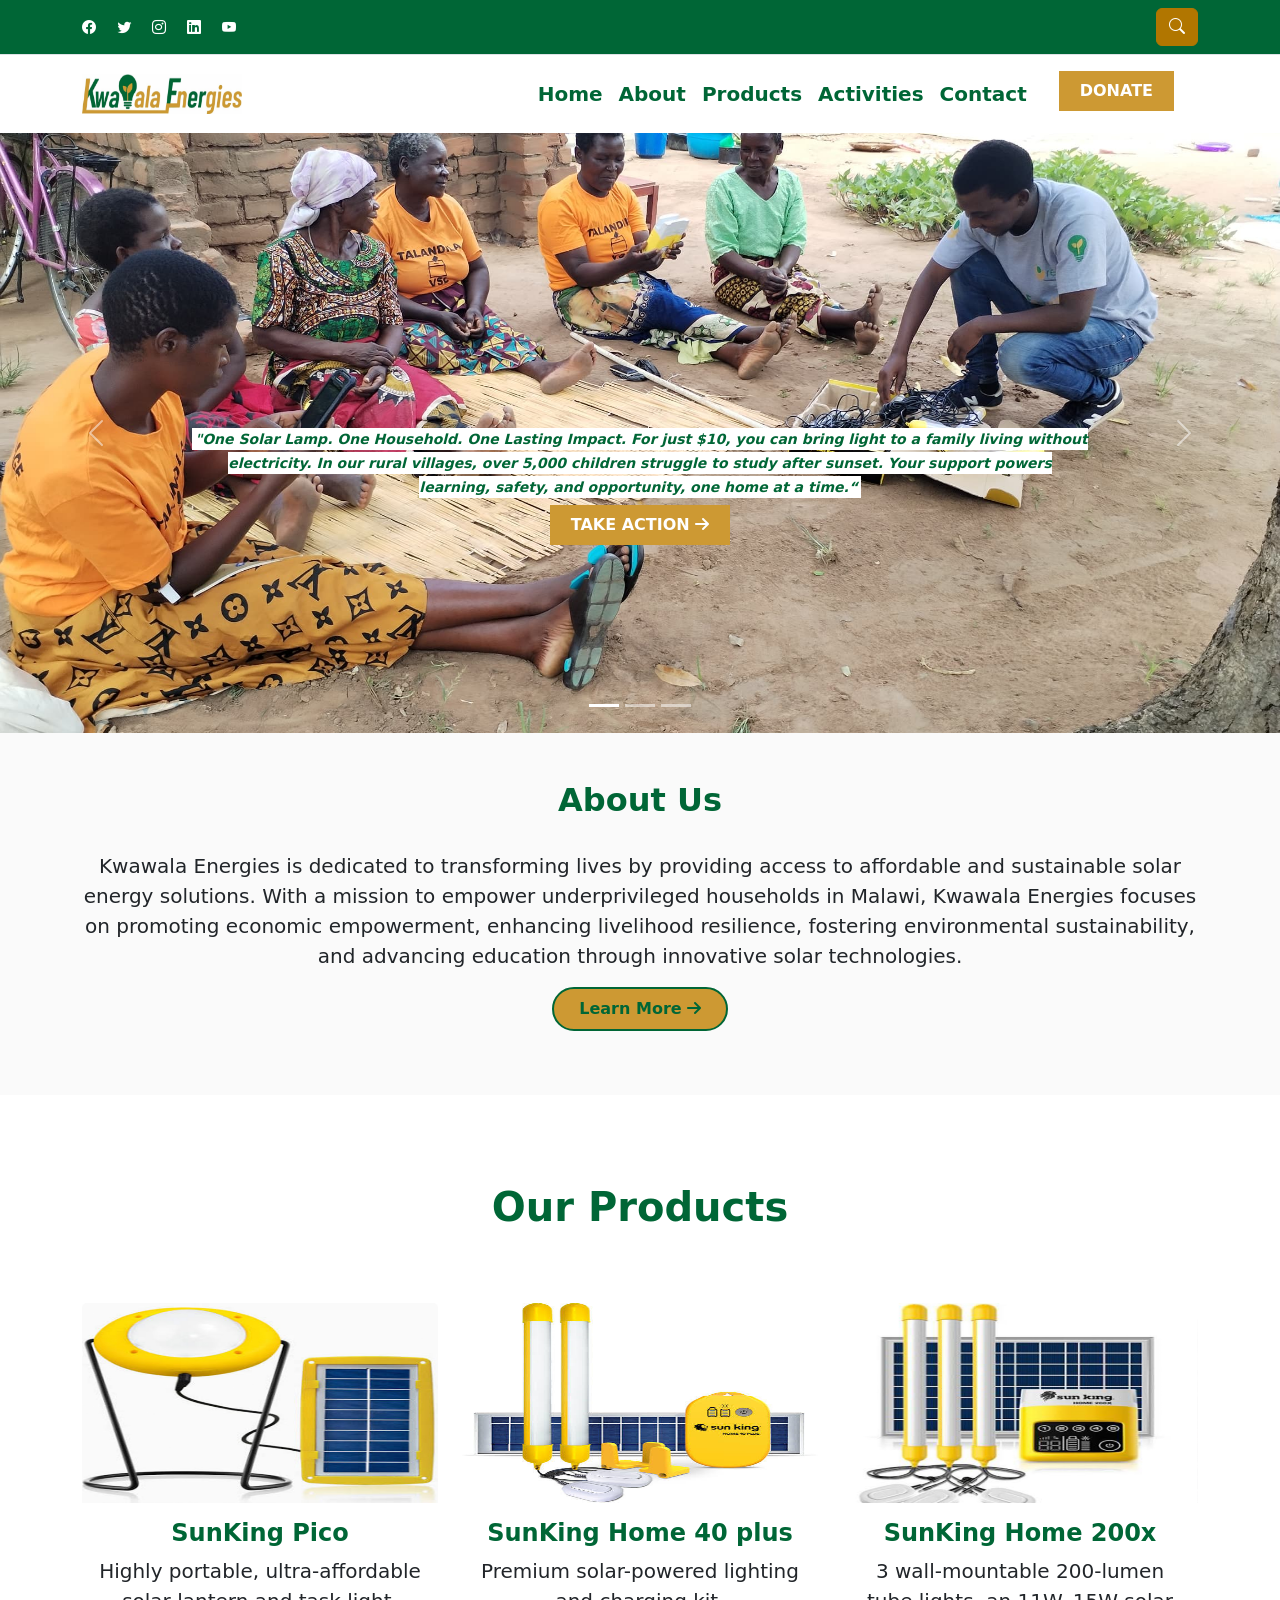
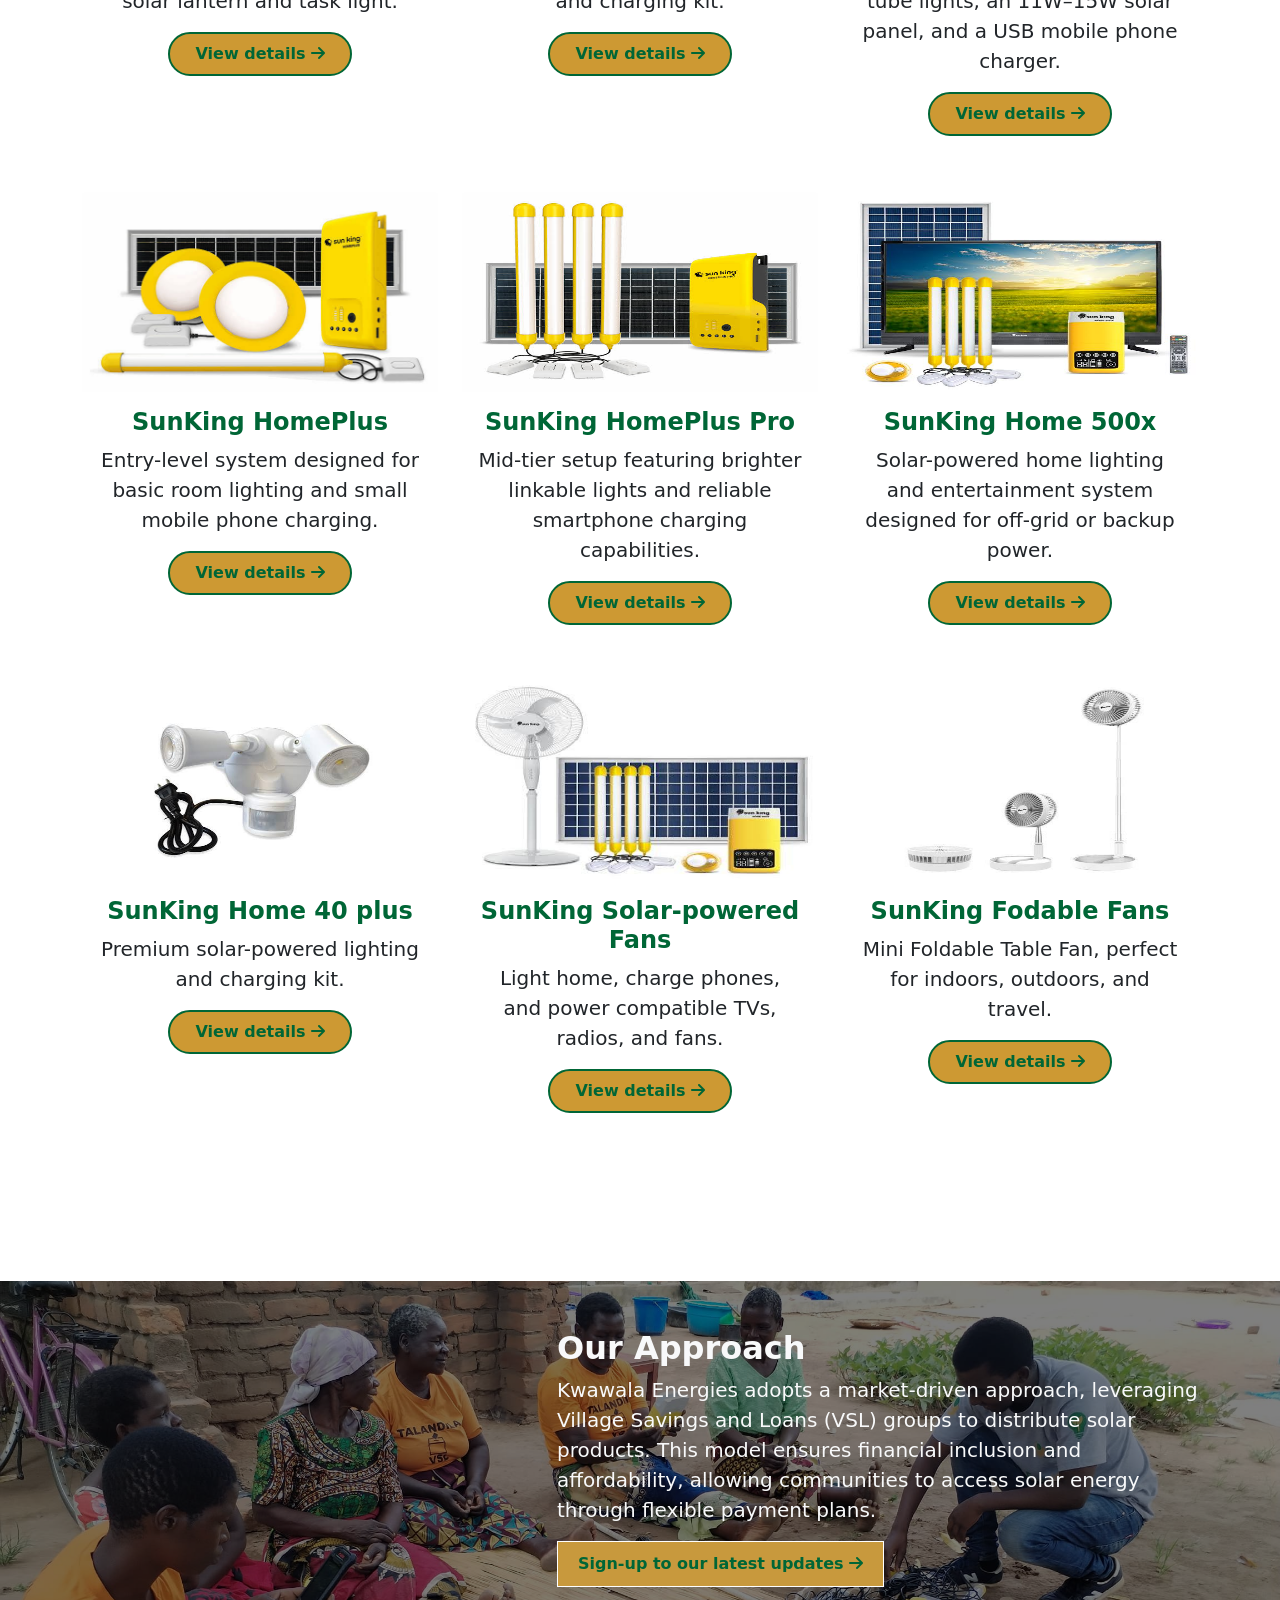
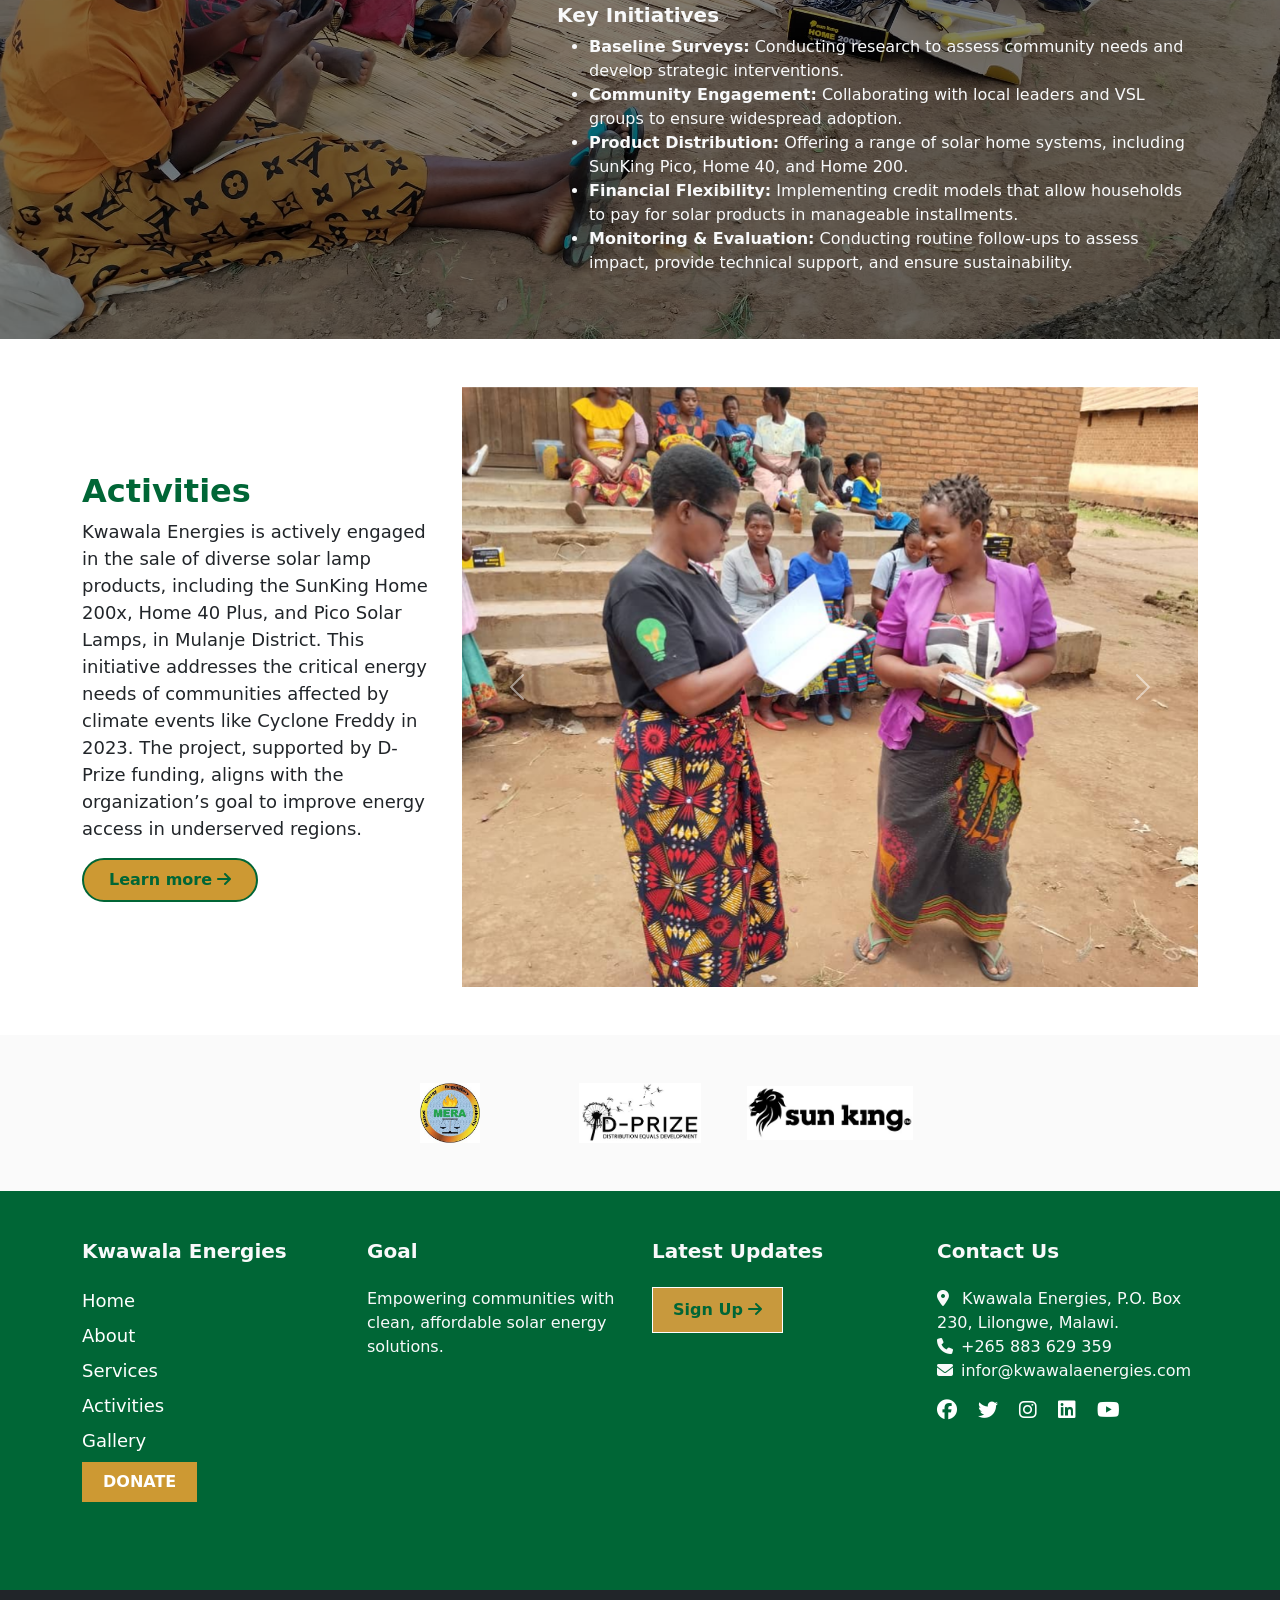
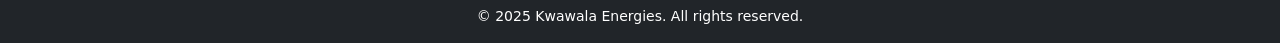
==== index.html @ cdfb033e "first commit" ====
<!doctype html>
<html lang="en">
    <head>
    <meta charset="utf-8">
    <meta name="viewport" content="width=device-width, initial-scale=1">
    <title>Kwawala energies</title>
    <link href="https://cdn.jsdelivr.net/npm/bootstrap@5.3.6/dist/css/bootstrap.min.css" rel="stylesheet" integrity="sha384-4Q6Gf2aSP4eDXB8Miphtr37CMZZQ5oXLH2yaXMJ2w8e2ZtHTl7GptT4jmndRuHDT" crossorigin="anonymous">
    <!-- Bootstrap Icons -->
    <link rel="stylesheet" href="https://cdn.jsdelivr.net/npm/bootstrap-icons@1.11.3/font/bootstrap-icons.min.css">
    <link rel="stylesheet" href="https://cdnjs.cloudflare.com/ajax/libs/font-awesome/6.5.0/css/all.min.css">
    <link rel="stylesheet" href="css/stylesheet.css">
    </head>
  <body>
    <!-- Top Bar -->
    <div class="py-2 border-bottom" id="top-bar" style="background-color: #006636;">
        <div class="container d-flex justify-content-between align-items-center">
        <!-- Social Media Icons -->
        <div class="social-icons">
            <a href="#" class="text-white me-3"><i class="bi bi-facebook"></i></a>
            <a href="#" class="text-white me-3"><i class="bi bi-twitter"></i></a>
            <a href="#" class="text-white me-3"><i class="bi bi-instagram"></i></a>
            <a href="#" class="text-white me-3"><i class="bi bi-linkedin"></i></a>
            <a href="#" class="text-white"><i class="bi bi-youtube"></i></a>
        </div>
            <!-- Search -->
            <div class="search-box d-flex align-items-center">
                <input
                    type="search"
                    id="searchInput"
                    class="form-control me-2"
                    placeholder="Search..."
                >
                <button class="btn btn-success" id="searchBtn">
                    <i class="bi bi-search"></i>
                </button>
            </div>
        </div>
    </div>

    <!-- Navbar -->
    <nav class="navbar navbar-expand-lg navbar-light py-3" style="font-size: 20px;"> 
        <div class="container">
            <a href="#" class="navbarr-brand"><img src="images/logo/logo.jpg" width="160px" height="40px"></a>
            <button class="navbar-toggler" type="button" data-bs-toggle="collapse" data-bs-target="#navmenu">
                <span class="navbar-toggler-icon"></span>
            </button>

            <div class="collapse navbar-collapse" id="navmenu">
                <ul class="navbar-nav ms-auto">
                    <li class="nav-item">
                        <a href="#home" class="nav-link" style="color: #006636;"><strong>Home</strong></a>
                    </li>
                    <li class="nav-item">
                        <a href="#about" class="nav-link" style="color: #006636;"><strong>About</strong></a>
                    </li>
                    <li class="nav-item">
                        <a href="#products" class="nav-link" style="color: #006636;"><strong>Products</strong></a>
                    </li>
                     <li class="nav-item">
                        <a href="#activities" class="nav-link" style="color: #006636;"><strong>Activities</strong></a>
                    </li>
                    <li class="nav-item">
                        <a href="#contacts" class="nav-link" style="color: #006636;"><strong>Contact</strong></a>
                    </li>
                    <li>
                        <a href="#" class="btn donate-btn ms-4 me-4">
                            <strong>DONATE</strong>
                        </a>
                    </li>
                </ul>
            </div>
        </div>
    </nav>

    <!-- Showcase -->
    <section class="bg-light text-light text-center" id="home">
        <!--- Carousel Slide Show Section --->
        <div id="carouselIndicator" class="carousel slide" data-bs-ride="carousel">
        <div class="carousel-indicators">
            <button type="button" data-bs-target="#carouselIndicator" data-bs-slide-to="0" class="active" aria-current="true" aria-label="Slide 1"></button>
            <button type="button" data-bs-target="#carouselIndicator" data-bs-slide-to="1" aria-label="Slide 2"></button>
            <button type="button" data-bs-target="#carouselIndicator" data-bs-slide-to="2" aria-label="Slide 3"></button>
        </div>
        <div class="carousel-inner">
            <div class="carousel-item active">
            <img src="images/activities/slide_img.jpg" class="d-block w-100 img-fluid">
                <div class="carousel-caption d-md-block header-caption poppins-extrabold">
                    <h5>
                    <mark style="color:#006636; background-color: #fff; font-style: italic; font-size: 14px;">
                    <strong>"One Solar Lamp. One Household. One Lasting Impact. For 
                    just $10, you can bring light to a family living without electricity. In our 
                    rural villages, over 5,000 children struggle to study after sunset. Your 
                    support powers learning, safety, and opportunity, one home at a time.“</strong>
                    </mark>
                    </h5>
                    <p>
                        <a href="#" class="btn donate-btn">
                            <strong>TAKE ACTION <i class="fas fa-arrow-right"></i>
                            </strong></i>
                        </a>
                    </p>
                </div>
            </div>
            <div class="carousel-item">
            <img src="images/activities/slide_img1.jpg" class="d-block w-100" height="400" alt="...">
            <div class="carousel-caption d-md-block header-caption poppins-extrabold">
                <h5>
                <mark style="color:#006636; font-style: italic; background-color: #fff; font-size: 14px;">
                    <strong>"One Solar Lamp. One Household. One Lasting Impact. For 
                    just $10, you can bring light to a family living without electricity. In our 
                    rural villages, over 5,000 children struggle to study after sunset. Your 
                    support powers learning, safety, and opportunity, one home at a time.“</strong>
                 </mark>
                </h5>
                <p>
                    <a href="#" class="btn donate-btn">
                        <strong>TAKE ACTION <i class="fas fa-arrow-right"></i></strong>
                    </a>
                </p>
            </div>
            </div>
            <div class="carousel-item">
            <img src="images/activities/slide_img2.jpg" class="d-block w-100" height="400" alt="...">
            <div class="carousel-caption d-md-block header-caption poppins-extrabold">
                <h5>
                <mark style="color:#006636; font-style: italic; background-color: #fff; font-size: 14px;">
                    <strong>"One Solar Lamp. One Household. One Lasting Impact. For 
                    just $10, you can bring light to a family living without electricity. In our 
                    rural villages, over 5,000 children struggle to study after sunset. Your 
                    support powers learning, safety, and opportunity, one home at a time.“</strong>
                </mark>
                </h5>
                <p>
                    <a href="#" class="btn donate-btn">
                        <strong>TAKE ACTION <i class="fas fa-arrow-right"></i>
                        </strong>
                    </a>
                </p>
            </div>
            </div>
        </div>
        <button class="carousel-control-prev" type="button" data-bs-target="#carouselIndicator" data-bs-slide="prev">
            <span class="carousel-control-prev-icon" aria-hidden="true"></span>
            <span class="visually-hidden">Previous</span>
        </button>
        <button class="carousel-control-next" type="button" data-bs-target="#carouselIndicator" data-bs-slide="next">
            <span class="carousel-control-next-icon" aria-hidden="true"></span>
            <span class="visually-hidden">Next</span>
        </button>
        </div>
    </section>

    <!-- About Us-->
     <div class="container-fluid" id="about" style="background-color:#fafafa;">
        <div class="container text-center py-5 text-dark">
            <h2 style="color: #006636;"><strong>About Us </strong></h2><br>
            <p style="font-size: 20px;">
                Kwawala Energies is dedicated to transforming lives by providing access to affordable 
                and sustainable solar energy solutions. With a mission to empower underprivileged 
                households in Malawi, Kwawala Energies focuses on promoting economic empowerment, 
                enhancing livelihood resilience, fostering environmental sustainability, and advancing 
                education through innovative solar technologies.
            </p>
            <p>
                <a href="#" class="btn page-btn" id="learnMoreBtn"> 
                    <strong>Learn More</strong> <i class="fas fa-arrow-right"></i>
                </a>
            </p>
        </div>
     </div><br><br><br>

    <!-- Products -->
    <div class="section" id="products">
        <div class="container text-center py-3">
            <h2>Our Products</h2><br>
            <div class="row text-center">
                <div class="col-md-4 mb-4">
                    <div class="border-0">
                        <div class="card border-0">
                            <img src="images/products/pico.jpg" class="card-img-top" alt="...">
                            <div class="card-body">
                                <h4 class="card-title" style="color: #006636;"><strong>SunKing Pico</strong></h4>
                                <p class="card-text" style="font-size: 20px;">
                                    Highly portable, ultra-affordable solar lantern and task light.
                                </p>
                                <p>
                                    <a href="#" class="btn page-btn" id="view-details"> 
                                        <strong>View details</strong> <i class="fas fa-arrow-right"></i>
                                    </a>
                                </p>
                            </div>
                        </div>
                    </div>
                </div>
                <div class="col-md-4 mb-4">
                    <div class="border-0">
                        <div class="card border-0">
                            <img src="images/products/home-40-plus.jfif" class="card-img-top" alt="...">
                            <div class="card-body">
                                <h4 class="card-title" style="color: #006636;"><strong>SunKing Home 40 plus</strong></h4>
                                <p class="card-text" style="font-size: 20px;">
                                    Premium solar-powered lighting and charging kit.
                                </p>
                                <p>
                                    <a href="#" class="btn page-btn" id="view-details1"> 
                                        <strong>View details</strong> <i class="fas fa-arrow-right"></i>
                                    </a>
                                </p>
                            </div>
                        </div>
                    </div>
                </div>
                <div class="col-md-4 mb-4">
                    <div class="border-0">
                        <div class="card border-0">
                            <img src="images/products/home-200.jpg" class="card-img-top" alt="...">
                            <div class="card-body">
                                <h4 class="card-title" style="color: #006636;"><strong>SunKing Home 200x</strong></h4>
                                <p class="card-text" style="font-size: 20px;">
                                    3 wall-mountable 200-lumen tube lights, an 11W–15W solar panel, and a USB mobile 
                                    phone charger.
                                </p>
                                <p>
                                    <a href="#" class="btn page-btn" id="view-details2"> 
                                        <strong>View details</strong> <i class="fas fa-arrow-right"></i>
                                    </a>
                                </p>
                            </div>
                        </div>
                    </div>
                </div>
                <div class="col-md-4 mb-4">
                    <div class="border-0">
                        <div class="card border-0">
                            <img src="images/products/home-p.jfif" class="card-img-top" alt="...">
                            <div class="card-body">
                                <h4 class="card-title" style="color: #006636;"><strong>SunKing HomePlus</strong></h4>
                                <p class="card-text" style="font-size: 20px;">
                                    Entry-level system designed for basic room lighting and small mobile phone charging.
                                </p>
                                <p>
                                    <a href="#" class="btn page-btn" id="view-details3"> 
                                        <strong>View details</strong> <i class="fas fa-arrow-right"></i>
                                    </a>
                                </p>
                            </div>
                        </div>
                    </div>
                </div>
                <div class="col-md-4 mb-4">
                    <div class="border-0">
                        <div class="card border-0">
                            <img src="images/products/homeplus.jfif" class="card-img-top" alt="...">
                            <div class="card-body">
                                <h4 class="card-title" style="color: #006636;"><strong>SunKing HomePlus Pro</strong></h4>
                                <p class="card-text" style="font-size: 20px;">
                                    Mid-tier setup featuring brighter linkable lights and reliable smartphone charging capabilities.
                                </p>
                                <p>
                                    <a href="#" class="btn page-btn" id="view-details4"> 
                                        <strong>View details</strong> <i class="fas fa-arrow-right"></i>
                                    </a>
                                </p>
                            </div>
                        </div>
                    </div>
                </div>
                <div class="col-md-4 mb-4">
                    <div class="border-0">
                        <div class="card border-0">
                            <img src="images/products/home-500x.jfif" class="card-img-top" alt="...">
                            <div class="card-body">
                                <h4 class="card-title" style="color: #006636;"><strong>SunKing Home 500x</strong></h4>
                                <p class="card-text" style="font-size: 20px;">
                                    Solar-powered home lighting and entertainment system designed for off-grid or backup power.
                                </p>
                                <p>
                                    <a href="#" class="btn page-btn" id="view-details5"> 
                                        <strong>View details</strong> <i class="fas fa-arrow-right"></i>
                                    </a>
                                </p>
                            </div>
                        </div>
                    </div>
                </div>
                <div class="col-md-4 mb-4">
                    <div class="border-0">
                        <div class="card border-0">
                            <img src="images/products/motion.jfif" class="card-img-top" alt="...">
                            <div class="card-body">
                                <h4 class="card-title" style="color: #006636;"><strong>SunKing Home 40 plus</strong></h4>
                                <p class="card-text" style="font-size: 20px;">
                                    Premium solar-powered lighting and charging kit.
                                </p>
                                <p>
                                    <a href="#" class="btn page-btn" id="view-details6"> 
                                        <strong>View details</strong> <i class="fas fa-arrow-right"></i>
                                    </a>
                                </p>
                            </div>
                        </div>
                    </div>
                </div>
                <div class="col-md-4 mb-4">
                    <div class="border-0">
                        <div class="card border-0">
                            <img src="images/products/fan.jfif" class="card-img-top" alt="...">
                            <div class="card-body">
                                <h4 class="card-title" style="color: #006636;"><strong>SunKing Solar-powered Fans</strong></h4>
                                <p class="card-text" style="font-size: 20px;">
                                    Light home, charge phones, and power compatible TVs, radios, and fans.
                                </p>
                                <p>
                                    <a href="#" class="btn page-btn" id="view-details7"> 
                                        <strong>View details</strong> <i class="fas fa-arrow-right"></i>
                                    </a>
                                </p>
                            </div>
                        </div>
                    </div>
                </div>
                <div class="col-md-4 mb-4">
                    <div class="border-0">
                        <div class="card border-0">
                            <img src="images/products/fodable.jfif" class="card-img-top" alt="...">
                            <div class="card-body">
                                <h4 class="card-title" style="color: #006636;"><strong>SunKing Fodable Fans</strong></h4>
                                <p class="card-text" style="font-size: 20px;">
                                    Mini Foldable Table Fan, perfect for indoors, outdoors, and travel.
                                </p>
                                <p>
                                    <a href="#" class="btn page-btn" id="view-details8"> 
                                        <strong>View details</strong> <i class="fas fa-arrow-right"></i>
                                    </a>
                                </p>
                            </div>
                        </div>
                    </div>
                </div>
            </div><br>
           
        </div>
    </div><br><br><br>

    <!-- Approach -->
    <div class="container-fluid position-relative" id="approach" 
        style="background-image: url('images/activities/slide_img.jpg'); 
            background-size: cover; background-position: center; min-height: 300px;">
        
        <!-- Dark overlay -->
        <div class="position-absolute top-0 start-0 w-100 h-100" 
            style="background-color: rgba(0, 0, 0, 0.5); z-index: 1;"></div>

        <!-- Content -->
        <div class="container py-5 text-light position-relative" style="z-index: 2;">
            <div class="row align-items-start">
                <!-- Left Column (Optional for future content or image) -->
                <div class="col-12 col-md-5 mb-4 mb-md-0">
                    <h1></h1> <!-- Keep empty or add an image/heading here -->
                </div>

                <!-- Right Column -->
                <div class="col-12 col-md-7">
                    <h2><strong>Our Approach</strong></h2>
                    <p style="font-size: 20px;">
                        Kwawala Energies adopts a market-driven approach, leveraging Village Savings and 
                        Loans (VSL) groups to distribute solar products. This model ensures financial 
                        inclusion and affordability, allowing communities to access solar energy through 
                        flexible payment plans.
                    </p>

                    <p>
                        <a href="#" class="btn signUp-btn" id="signup">
                            <strong>Sign-up to our latest updates</strong>  
                            <i class="fas fa-arrow-right"></i>
                        </a>
                    </p>

                    <h5><strong>Key Initiatives</strong></h5>
                    <ul>
                        <li><strong>Baseline Surveys:</strong> Conducting research to assess community needs and develop strategic interventions.</li>
                        <li><strong>Community Engagement:</strong> Collaborating with local leaders and VSL groups to ensure widespread adoption.</li>
                        <li><strong>Product Distribution:</strong> Offering a range of solar home systems, including SunKing Pico, Home 40, and Home 200.</li>
                        <li><strong>Financial Flexibility:</strong> Implementing credit models that allow households to pay for solar products in manageable installments.</li>
                        <li><strong>Monitoring & Evaluation:</strong> Conducting routine follow-ups to assess impact, provide technical support, and ensure sustainability.</li>
                    </ul>
                </div>
            </div>
        </div>
    </div>

    <!-- Activity -->
    <section id="activities">
        <div class="container-fluid" style="background-color:#fff;">
            <div class="container py-5 text-dark">
                <div class="row align-items-center">
                    <!-- Text Column -->
                    <div class="col-12 col-lg-4 mb-4 mb-lg-0">
                        <h2 style="color: #006636;"><strong>Activities</strong></h2>
                        <p style="text-align: left; font-size: 18px;">
                            Kwawala Energies is actively engaged in the sale of diverse solar lamp products, 
                            including the SunKing Home 200x, Home 40 Plus, and Pico Solar Lamps, in Mulanje 
                            District. This initiative addresses the critical energy needs of communities 
                            affected by climate events like Cyclone Freddy in 2023. The project, supported by 
                            D-Prize funding, aligns with the organization’s goal to improve energy access in 
                            underserved regions.
                        </p>
                        <a href="#" class="btn page-btn" id="learn-more">
                            <strong>Learn more</strong> <i class="fas fa-arrow-right"></i>
                        </a>
                    </div>

                    <!-- Carousel Column -->
                    <div class="col-12 col-lg-8">
                        <div id="activityCarousel" class="carousel slide" data-bs-ride="carousel">
                            <div class="carousel-inner" style="border-radius: 0px;">
                                <div class="carousel-item active">
                                    <img src="images/activities/activity-1.jpg" class="d-block w-100 img-fluid" alt="Slide 1">
                                </div>
                                <div class="carousel-item">
                                    <img src="images/activities/activity-2.jpg" class="d-block w-100 img-fluid" alt="Slide 2">
                                </div>
                                <div class="carousel-item">
                                    <img src="images/activities/activity-3.jpg" class="d-block w-100 img-fluid" alt="Slide 3">
                                </div>
                                <div class="carousel-item">
                                    <img src="images/activities/activity-4.jpg" class="d-block w-100 img-fluid" alt="Slide 3">
                                </div>
                                <div class="carousel-item">
                                    <img src="images/activities/activity-5.jpg" class="d-block w-100 img-fluid" alt="Slide 3">
                                </div>
                                <div class="carousel-item">
                                    <img src="images/activities/activity-6.jpg" class="d-block w-100 img-fluid" alt="Slide 3">
                                </div>
                            </div>
                            <button class="carousel-control-prev" type="button" data-bs-target="#activityCarousel" data-bs-slide="prev">
                                <span class="carousel-control-prev-icon" aria-hidden="true"></span>
                                <span class="visually-hidden">Previous</span>
                            </button>
                            <button class="carousel-control-next" type="button" data-bs-target="#activityCarousel" data-bs-slide="next">
                                <span class="carousel-control-next-icon" aria-hidden="true"></span>
                                <span class="visually-hidden">Next</span>
                            </button>
                        </div>
                    </div>
                </div>
            </div>
        </div>
    </section>

    <!-- Partners -->
    <section>
        <div class="container-fluid" style="background-color:#fafafa;">
            <div class="container text-center py-5 text-dark">
                <div class="row justify-content-center align-items-center g-4">
                    <div class="col-12 col-sm-6 col-md-2">
                        <img src="images/logo/mera.jpg" alt="MERA" class="img-fluid partner-logo">
                    </div>
                        <div class="col-12 col-sm-6 col-md-2">          
                        <img src="images/logo/pride.jpg" alt="Pride" class="img-fluid partner-logo">
                    </div>
                    <div class="col-12 col-sm-6 col-md-2">
                        <img src="images/logo/sunking-1.jpg" alt="SunKing" class="img-fluid partner-logo">
                    </div>
                </div>
            </div>
        </div>
    </section>

    <!-- Footer Section -->
    <section>
        <div class="container-fluid py-5 text-light" style="background-color:#006636;">
            <div class="container text-left text-md-start">
                <div class="row gy-3">
                    <!-- Column 1 -->
                    <div class="col-12 col-md-3 mb-4">
                        <h5 class="pb-3"><strong>Kwawala Energies</strong></h5>
                        <ul class="list-unstyled">
                            <li><a href="#" class="footer-link mb-2">Home</a></li>
                            <li><a href="#" class="footer-link mb-2">About</a></li>
                            <li><a href="#" class="footer-link mb-2">Services</a></li>
                            <li><a href="#" class="footer-link mb-2">Activities</a></li>
                            <li><a href="#" class="footer-link mb-2">Gallery</a></li>
                            <li><a href="#" class="btn donate-btn" id="donate-footer"><strong>DONATE</strong></a></li>
                        </ul>
                    </div>

                    <!-- Column 2 -->
                    <div class="col-12 col-md-3 mb-4">
                        <h5 class="pb-3"><strong>Goal</strong></h5>
                        <p>
                            Empowering communities with clean, affordable solar energy solutions.
                        </p>
                    </div>

                    <!-- Column 3 -->
                    <div class="col-12 col-md-3 mb-4">
                        <h5 class="pb-3"><strong>Latest Updates</strong></h5>
                        <a href="#" class="btn signUp-btn" id="signup-footer">
                            <strong>Sign Up <i class="fas fa-arrow-right"></i></strong>
                        </a>
                    </div>

                    <!-- Column 4 -->
                    <div class="col-12 col-md-3 mb-4">
                        <h5 class="pb-3"><strong>Contact Us</strong></h5>
                        <p>
                            <i class="fas fa-map-marker-alt me-2"></i>
                            Kwawala Energies, P.O. Box 230, Lilongwe, Malawi.<br>
                            <i class="fas fa-phone me-2"></i>+265 883 629 359 <br>
                            <i class="fas fa-envelope me-2"></i>infor@kwawalaenergies.com
                        </p>
                        <!-- Social Media Icons -->
                        <div class="mt-3" id="s-footer">
                            <a href="#" class="me-3"><i class="fab fa-facebook fa-lg"></i></a>
                            <a href="#" class="me-3"><i class="fab fa-twitter fa-lg"></i></a>
                            <a href="#" class="me-3"><i class="fab fa-instagram fa-lg"></i></a>
                            <a href="#" class="me-3"><i class="fab fa-linkedin fa-lg"></i></a>
                            <a href="#"><i class="fab fa-youtube fa-lg"></i></a>
                        </div>
                    </div>
                </div>
            </div>
        </div>
    </section>

    <!-- Bottom Footer -->
    <footer class="text-white py-3 bg-dark">
        <div class="text-center" style="font-size: 14px;">
            © 2025 Kwawala Energies. All rights reserved.
        </div>
    </footer>

    <script src="https://cdn.jsdelivr.net/npm/bootstrap@5.3.6/dist/js/bootstrap.bundle.min.js" integrity="sha384-j1CDi7MgGQ12Z7Qab0qlWQ/Qqz24Gc6BM0thvEMVjHnfYGF0rmFCozFSxQBxwHKO" crossorigin="anonymous"></script>
    <script>
        const searchBox = document.querySelector('.search-box');
        const searchBtn = document.getElementById('searchBtn');
        const searchInput = document.getElementById('searchInput');

        searchBtn.addEventListener('click', function(e) {
            e.preventDefault();

            searchBox.classList.toggle('active');

            if (searchBox.classList.contains('active')) {
                searchInput.focus();
            }
        });
    </script>
    <script>
        document.getElementById("learnMoreBtn").addEventListener("click", function(e) {
        e.preventDefault();
    });
    </script>
    <script>
        document.getElementById("view-details").addEventListener("click", function(e) {
        e.preventDefault();
    });
    </script>
    <script>
        document.getElementById("view-details1").addEventListener("click", function(e) {
        e.preventDefault();
    });
    </script>
    <script>
        document.getElementById("view-details2").addEventListener("click", function(e) {
        e.preventDefault();
    });
    </script>
    <script>
        document.getElementById("view-details3").addEventListener("click", function(e) {
        e.preventDefault();
    });
    </script>
    <script>
        document.getElementById("view-details4").addEventListener("click", function(e) {
        e.preventDefault();
    });
    </script>
    <script>
        document.getElementById("view-details5").addEventListener("click", function(e) {
        e.preventDefault();
    });
    </script>
    <script>
        document.getElementById("view-details6").addEventListener("click", function(e) {
        e.preventDefault();
    });
    </script>
    <script>
        document.getElementById("view-details7").addEventListener("click", function(e) {
        e.preventDefault();
    });
    </script>
    <script>
        document.getElementById("view-details8").addEventListener("click", function(e) {
        e.preventDefault();
    });
    </script>
    <script>
        document.getElementById("signup").addEventListener("click", function(e) {
        e.preventDefault();
    });
    </script>
    <script>
        document.getElementById("learn-more").addEventListener("click", function(e) {
        e.preventDefault();
    });
    </script>
    <script>
        document.getElementById("donate-footer").addEventListener("click", function(e) {
        e.preventDefault();
    });
    </script>
    <script>
        document.getElementById("signup-footer").addEventListener("click", function(e) {
        e.preventDefault();
    });
    </script>
</body>
</html>
---- css/stylesheet.css ----
@media(min-width: 768px) {
    .subscribe-input {
        width: 50%;
    }
}

.bg-about {
    background-image: url('../images/slide_img.jpg');
    background-size: cover;
    background-position: center;
    background-repeat: no-repeat;
}

.carousel-item img {
  height: 600px;
  width: 100%;
  object-fit: cover; 
}


.signUp-btn {
    background-color: #C8993D;
    border: 1px solid #fff;
    color: #006636;
    padding: 10px 20px;
    font-size: 16px;
    border-radius: 0px;
    transition: background-color 0.3s ease;
}

.signUp-btn:hover {
    background-color: #B17600;
    border: 1px solid #fff;
    color: #fff;
}

.primary-btn {
    background-color: #C8993D;
    border: 1px solid #006636;
    color: #006636;
    padding: 10px 30px;
    font-size: 16px;
    border-radius: 50px;
    transition: background-color 0.3s ease;
}

.primary-btn:hover {
    color: white;
    background-color: #B17600;
    border: 1px solid #006636;
}

.footer-link {
    color: #fff;
    font-size: 18px;
    text-decoration: none;
    position: relative;
    display: inline-block;
    transition: color 0.3s ease;
}

.footer-link::after {
    content: "";
    position: absolute;
    left: 0;
    bottom: -2px;
    width: 0%;
    height: 1px;
    background-color: #fff;
    transition: width 0.3s ease;
}

.footer-link:hover::after {
    width: 100%;
}

.footer-icon {
    color: #fff;
    font-size: 18px;
    transition: transform 0.3s ease;
}

.footer-icon:hover {
    transform: scale(1.2);
}

/*======================================== DONATE BTN =========================================================*/
.page-btn {
    background-color: #cd9933;
    border: 2px solid #006636;
    color: #006636;
    padding: 8px 25px;
    font-size: 16px;
    border-radius: 50px;
    transition: background-color 0.3s ease;
}
.page-btn:hover{
    color: #fff;
    background-color: #B17600;
    border: 2px solid #006636;
}
.page-btn:active {
    color: #9b6801;
}
.donate-btn:active,
.donate-btn:focus {
    color: #9b6801 !important;
    background-color: transparent !important;
    border-color: #9b6801 !important;
    box-shadow: none;
}
.donate-btn {
    background-color: #cd9933;
    color: #fff;
    text-decoration: none;
    padding: 7px 20px;
    font-size: 16px;
    border-radius: 0px;
    transition: background-color 0.3s ease;
}
.donate-btn:hover{
    color: #fff;
    background-color: #B17600;
}
.donate-btn:active {
    color: #9b6801;
}
.header-caption {
    bottom: 40% !important;
    transform: translateY(50%);
}

.partner-logo {
    max-height: 60px;
    object-fit: contain;
    transition: transform 0.3s ease;
}

.partner-logo:hover {
    transform: scale(1.1);
}
#products img{
    max-height: 300px;
}
#products h2{
    font-weight: 600;
    font-size: 40px;
    padding-bottom: 40px;
    text-transform: capitalize;
    color: #006636;
}
#products .card img {
    max-height: 200px;
}

/*======================================== TOP BAR =========================================================*/
.search-box input {
    width: 0;
    opacity: 0;
    padding: 0;
    border: none;
    transition: all 0.4s ease;
}
.search-box.active input {
    width: 250px;
    opacity: 1;
    padding: .375rem .75rem;
    border: 1px solid #ced4da;
}
.search-box input {
    width: 0;
    opacity: 0;
    padding: 0;
    border: none;
    transition: all 0.4s ease;
}
.search-box.active input {
    width: 250px;
    opacity: 1;
    padding: .375rem .75rem;
    border: 1px solid #ced4da;
}
#top-bar .social-icons a {
    display: inline-block;
    color: #B17600;
    text-decoration: none;
    transition: transform 0.3s ease, color 0.3s ease;
}
#top-bar .social-icons i {
    font-size: 14px;
}
#top-bar .social-icons a:hover {
    color: #28a745;
    transform: scale(1.4);
}
#searchBtn {
    background-color: #B17600;
    border-color: #B17600;
    color: white;
}
#searchBtn:hover {
    background-color: #8c5d00;
    border-color: #8c5d00;
}

/*======================================== FOOTER SOCIAL MEDIA =========================================================*/
#s-footer a {
    text-decoration: none;
}
#s-footer i {
    color: #fff;
    font-size: 1.25rem;
    transition: all 0.3s ease;
}
#s-footer a:hover i {
    transform: scale(1.3);
}
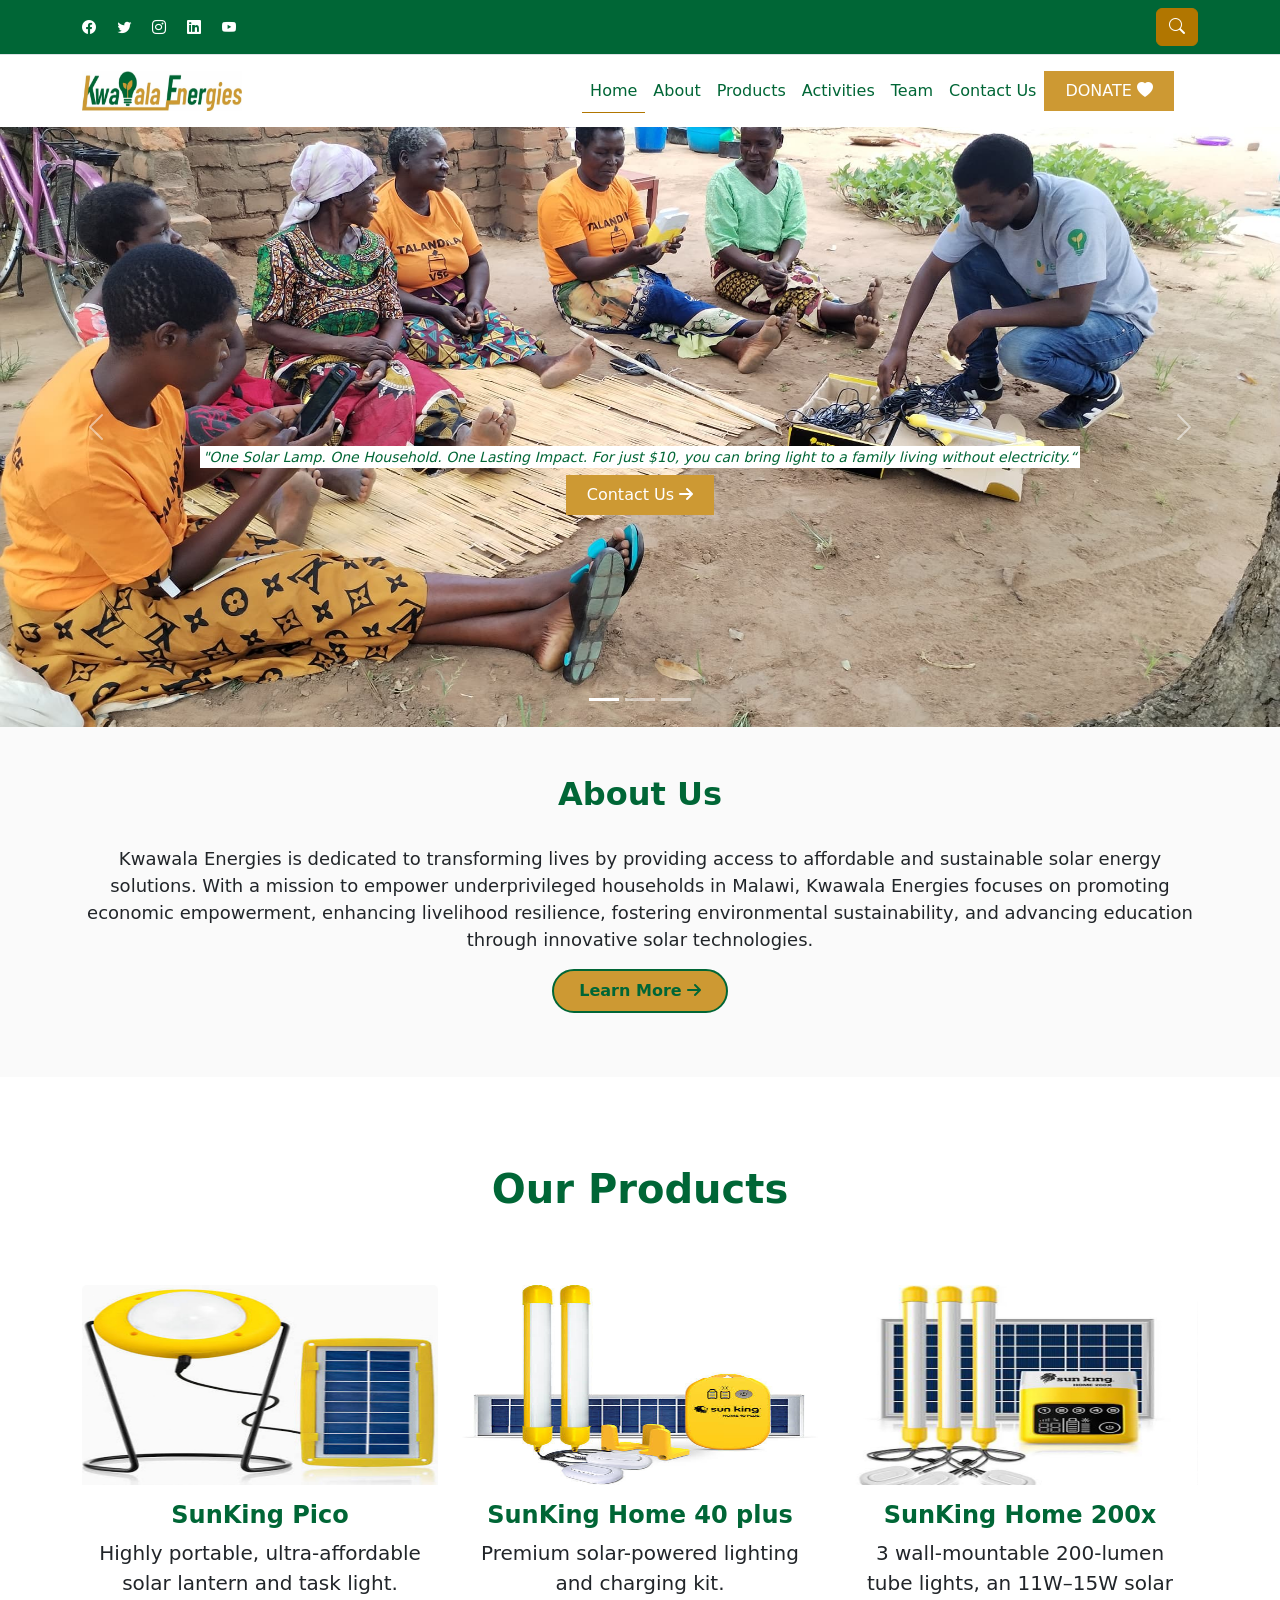
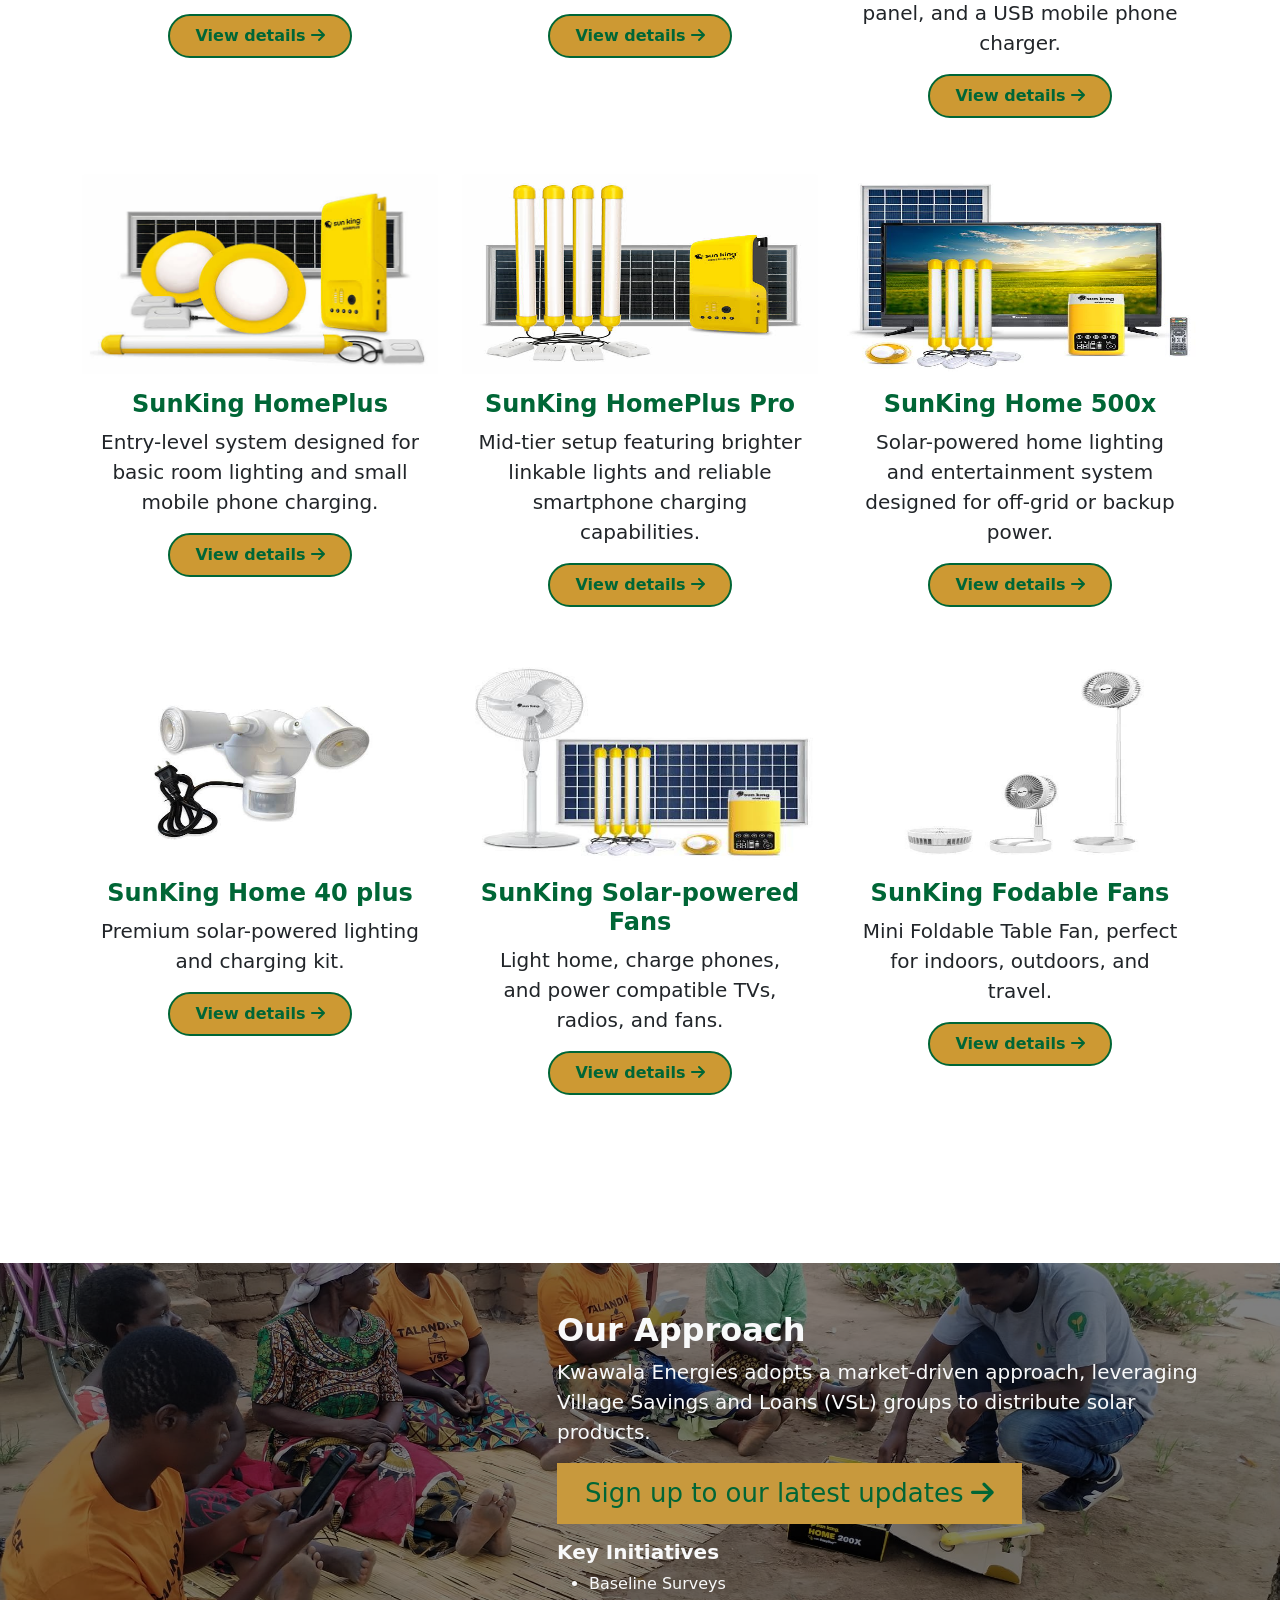
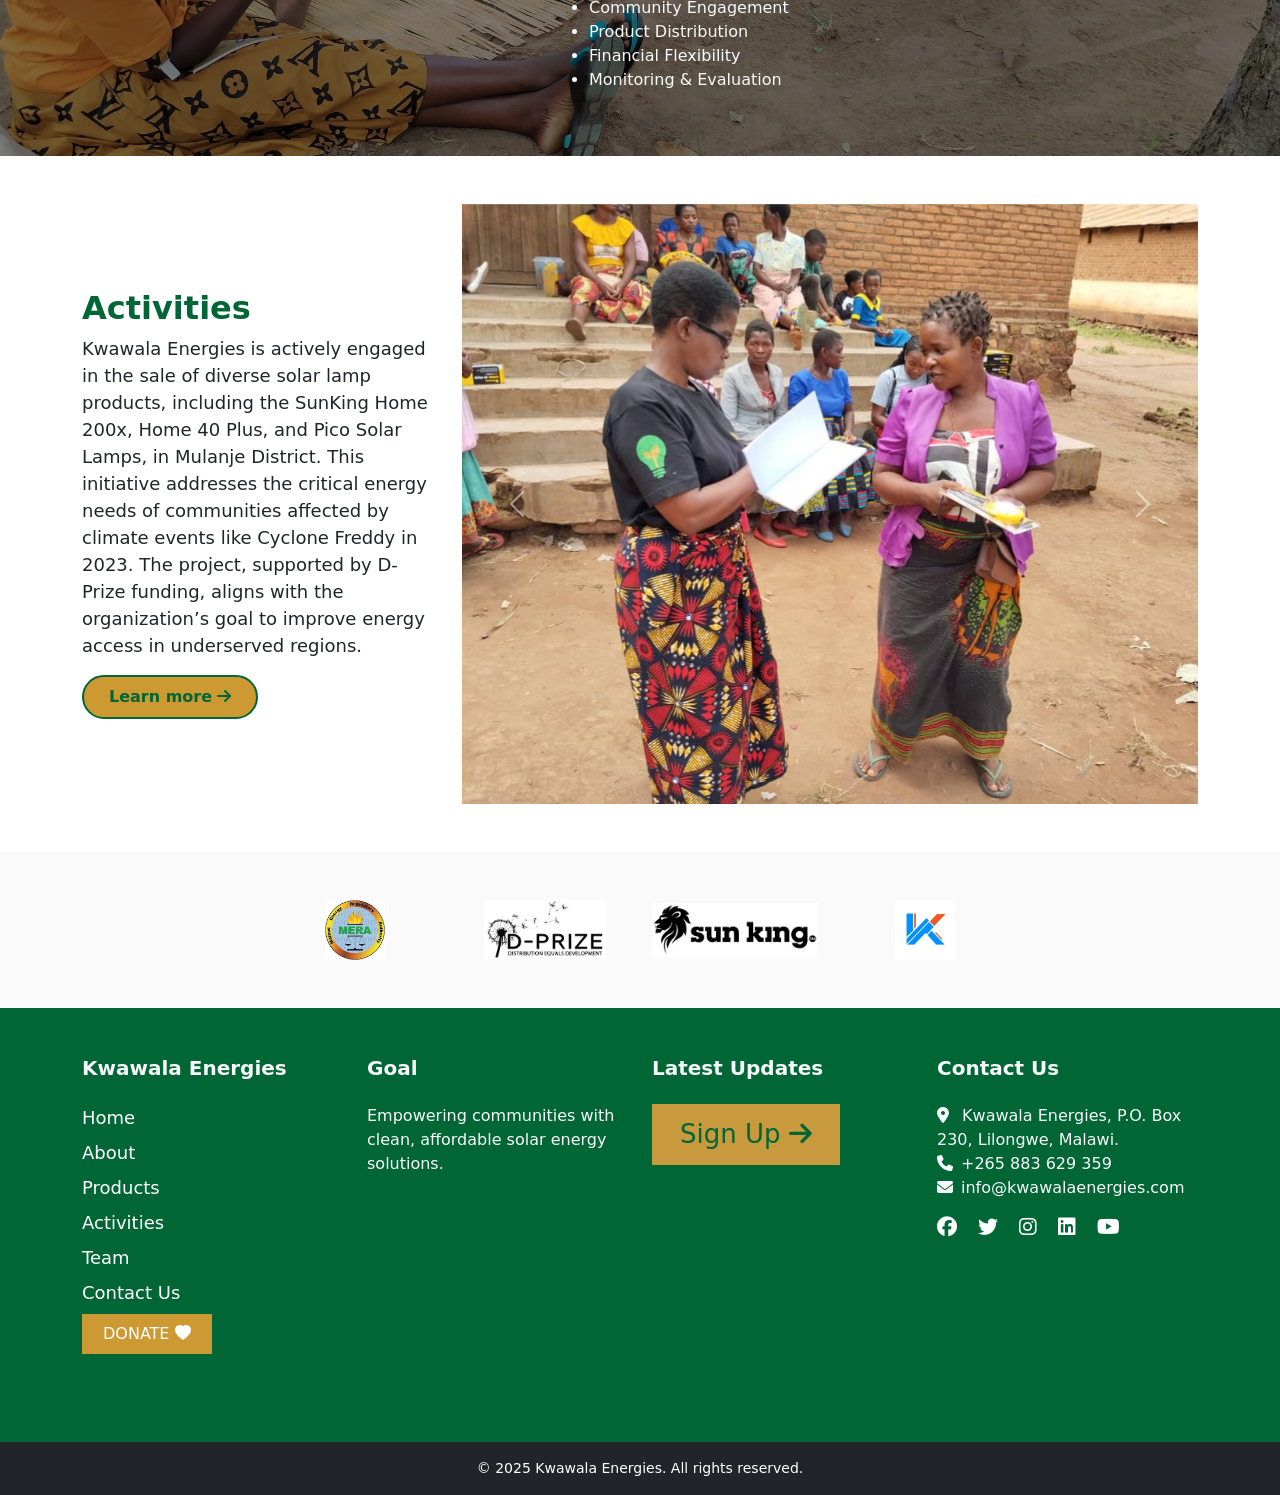
==== commit b33af0d3: "eleveth commit" ====
--- a/index.html
+++ b/index.html
@@ -1,14 +1,14 @@
 <!doctype html>
 <html lang="en">
     <head>
-    <meta charset="utf-8">
-    <meta name="viewport" content="width=device-width, initial-scale=1">
-    <title>Kwawala energies</title>
-    <link href="https://cdn.jsdelivr.net/npm/bootstrap@5.3.6/dist/css/bootstrap.min.css" rel="stylesheet" integrity="sha384-4Q6Gf2aSP4eDXB8Miphtr37CMZZQ5oXLH2yaXMJ2w8e2ZtHTl7GptT4jmndRuHDT" crossorigin="anonymous">
-    <!-- Bootstrap Icons -->
-    <link rel="stylesheet" href="https://cdn.jsdelivr.net/npm/bootstrap-icons@1.11.3/font/bootstrap-icons.min.css">
-    <link rel="stylesheet" href="https://cdnjs.cloudflare.com/ajax/libs/font-awesome/6.5.0/css/all.min.css">
-    <link rel="stylesheet" href="css/stylesheet.css">
+        <meta charset="utf-8">
+        <meta name="viewport" content="width=device-width, initial-scale=1">
+        <title>Kwawala energies</title>
+        <link href="https://cdn.jsdelivr.net/npm/bootstrap@5.3.6/dist/css/bootstrap.min.css" rel="stylesheet" integrity="sha384-4Q6Gf2aSP4eDXB8Miphtr37CMZZQ5oXLH2yaXMJ2w8e2ZtHTl7GptT4jmndRuHDT" crossorigin="anonymous">
+        <!-- Bootstrap Icons -->
+        <link rel="stylesheet" href="https://cdn.jsdelivr.net/npm/bootstrap-icons@1.11.3/font/bootstrap-icons.min.css">
+        <link rel="stylesheet" href="https://cdnjs.cloudflare.com/ajax/libs/font-awesome/6.5.0/css/all.min.css">
+        <link rel="stylesheet" href="css/stylesheet.css">
     </head>
   <body>
     <!-- Top Bar -->
@@ -38,7 +38,7 @@
     </div>
 
     <!-- Navbar -->
-    <nav class="navbar navbar-expand-lg navbar-light py-3" style="font-size: 20px;"> 
+    <nav class="navbar navbar-expand-lg navbar-light py-3"> 
         <div class="container">
             <a href="#" class="navbarr-brand"><img src="images/logo/logo.jpg" width="160px" height="40px"></a>
             <button class="navbar-toggler" type="button" data-bs-toggle="collapse" data-bs-target="#navmenu">
@@ -48,23 +48,26 @@
             <div class="collapse navbar-collapse" id="navmenu">
                 <ul class="navbar-nav ms-auto">
                     <li class="nav-item">
-                        <a href="#home" class="nav-link" style="color: #006636;"><strong>Home</strong></a>
+                        <a href="#home" class="nav-link active">Home</a>
                     </li>
                     <li class="nav-item">
-                        <a href="#about" class="nav-link" style="color: #006636;"><strong>About</strong></a>
+                        <a href="about.html" class="nav-link">About</a> 
                     </li>
                     <li class="nav-item">
-                        <a href="#products" class="nav-link" style="color: #006636;"><strong>Products</strong></a>
+                        <a href="#products" class="nav-link">Products</a>
                     </li>
                      <li class="nav-item">
-                        <a href="#activities" class="nav-link" style="color: #006636;"><strong>Activities</strong></a>
+                        <a href="#activities" class="nav-link">Activities</a>
                     </li>
                     <li class="nav-item">
-                        <a href="#contacts" class="nav-link" style="color: #006636;"><strong>Contact</strong></a>
+                        <a href="team.html" class="nav-link">Team</a>
+                    </li>
+                    <li class="nav-item">
+                        <a href="contact.html" class="nav-link">Contact Us</a>
                     </li>
                     <li>
-                        <a href="#" class="btn donate-btn ms-4 me-4">
-                            <strong>DONATE</strong>
+                        <a href="donate.html" class="btn donate-btn me-4">
+                            DONATE <i class="bi bi-heart-fill"></i>
                         </a>
                     </li>
                 </ul>
@@ -87,16 +90,13 @@
                 <div class="carousel-caption d-md-block header-caption poppins-extrabold">
                     <h5>
                     <mark style="color:#006636; background-color: #fff; font-style: italic; font-size: 14px;">
-                    <strong>"One Solar Lamp. One Household. One Lasting Impact. For 
-                    just $10, you can bring light to a family living without electricity. In our 
-                    rural villages, over 5,000 children struggle to study after sunset. Your 
-                    support powers learning, safety, and opportunity, one home at a time.“</strong>
+                        "One Solar Lamp. One Household. One Lasting Impact. For 
+                        just $10, you can bring light to a family living without electricity.“
                     </mark>
                     </h5>
                     <p>
-                        <a href="#" class="btn donate-btn">
-                            <strong>TAKE ACTION <i class="fas fa-arrow-right"></i>
-                            </strong></i>
+                        <a href="contact.html" class="btn donate-btn">
+                            Contact Us <i class="fas fa-arrow-right"></i>
                         </a>
                     </p>
                 </div>
@@ -106,15 +106,13 @@
             <div class="carousel-caption d-md-block header-caption poppins-extrabold">
                 <h5>
                 <mark style="color:#006636; font-style: italic; background-color: #fff; font-size: 14px;">
-                    <strong>"One Solar Lamp. One Household. One Lasting Impact. For 
-                    just $10, you can bring light to a family living without electricity. In our 
-                    rural villages, over 5,000 children struggle to study after sunset. Your 
-                    support powers learning, safety, and opportunity, one home at a time.“</strong>
+                    "One Solar Lamp. One Household. One Lasting Impact. For 
+                    just $10, you can bring light to a family living without electricity.“
                  </mark>
                 </h5>
                 <p>
-                    <a href="#" class="btn donate-btn">
-                        <strong>TAKE ACTION <i class="fas fa-arrow-right"></i></strong>
+                    <a href="contact.html" class="btn donate-btn">
+                        Contact Us <i class="fas fa-arrow-right"></i>
                     </a>
                 </p>
             </div>
@@ -124,16 +122,13 @@
             <div class="carousel-caption d-md-block header-caption poppins-extrabold">
                 <h5>
                 <mark style="color:#006636; font-style: italic; background-color: #fff; font-size: 14px;">
-                    <strong>"One Solar Lamp. One Household. One Lasting Impact. For 
-                    just $10, you can bring light to a family living without electricity. In our 
-                    rural villages, over 5,000 children struggle to study after sunset. Your 
-                    support powers learning, safety, and opportunity, one home at a time.“</strong>
+                    "One Solar Lamp. One Household. One Lasting Impact. For 
+                    just $10, you can bring light to a family living without electricity.“
                 </mark>
                 </h5>
                 <p>
-                    <a href="#" class="btn donate-btn">
-                        <strong>TAKE ACTION <i class="fas fa-arrow-right"></i>
-                        </strong>
+                    <a href="contact.html" class="btn donate-btn">
+                        Contact Us<i class="fas fa-arrow-right"></i>
                     </a>
                 </p>
             </div>
@@ -154,7 +149,7 @@
      <div class="container-fluid" id="about" style="background-color:#fafafa;">
         <div class="container text-center py-5 text-dark">
             <h2 style="color: #006636;"><strong>About Us </strong></h2><br>
-            <p style="font-size: 20px;">
+            <p style="font-size: 18px;">
                 Kwawala Energies is dedicated to transforming lives by providing access to affordable 
                 and sustainable solar energy solutions. With a mission to empower underprivileged 
                 households in Malawi, Kwawala Energies focuses on promoting economic empowerment, 
@@ -162,7 +157,7 @@
                 education through innovative solar technologies.
             </p>
             <p>
-                <a href="#" class="btn page-btn" id="learnMoreBtn"> 
+                <a href="about.html" class="btn page-btn" id="learnMoreBtn"> 
                     <strong>Learn More</strong> <i class="fas fa-arrow-right"></i>
                 </a>
             </p>
@@ -343,50 +338,46 @@
     </div><br><br><br>
 
     <!-- Approach -->
-    <div class="container-fluid position-relative" id="approach" 
-        style="background-image: url('images/activities/slide_img.jpg'); 
-            background-size: cover; background-position: center; min-height: 300px;">
-        
-        <!-- Dark overlay -->
-        <div class="position-absolute top-0 start-0 w-100 h-100" 
-            style="background-color: rgba(0, 0, 0, 0.5); z-index: 1;"></div>
-
-        <!-- Content -->
-        <div class="container py-5 text-light position-relative" style="z-index: 2;">
-            <div class="row align-items-start">
-                <!-- Left Column (Optional for future content or image) -->
-                <div class="col-12 col-md-5 mb-4 mb-md-0">
-                    <h1></h1> <!-- Keep empty or add an image/heading here -->
-                </div>
-
-                <!-- Right Column -->
-                <div class="col-12 col-md-7">
-                    <h2><strong>Our Approach</strong></h2>
-                    <p style="font-size: 20px;">
-                        Kwawala Energies adopts a market-driven approach, leveraging Village Savings and 
-                        Loans (VSL) groups to distribute solar products. This model ensures financial 
-                        inclusion and affordability, allowing communities to access solar energy through 
-                        flexible payment plans.
-                    </p>
-
-                    <p>
-                        <a href="#" class="btn signUp-btn" id="signup">
-                            <strong>Sign-up to our latest updates</strong>  
-                            <i class="fas fa-arrow-right"></i>
-                        </a>
-                    </p>
-
-                    <h5><strong>Key Initiatives</strong></h5>
-                    <ul>
-                        <li><strong>Baseline Surveys:</strong> Conducting research to assess community needs and develop strategic interventions.</li>
-                        <li><strong>Community Engagement:</strong> Collaborating with local leaders and VSL groups to ensure widespread adoption.</li>
-                        <li><strong>Product Distribution:</strong> Offering a range of solar home systems, including SunKing Pico, Home 40, and Home 200.</li>
-                        <li><strong>Financial Flexibility:</strong> Implementing credit models that allow households to pay for solar products in manageable installments.</li>
-                        <li><strong>Monitoring & Evaluation:</strong> Conducting routine follow-ups to assess impact, provide technical support, and ensure sustainability.</li>
-                    </ul>
-                </div>
-            </div>
-        </div>
+    <div class="container-fluid position-relative" id="approach"
+        style="background-image: url('images/activities/slide_img.jpg');
+            background-size: cover;
+            background-position: center;
+            min-height: 300px;">
+
+    <!-- Dark overlay -->
+    <div class="position-absolute top-0 start-0 w-100 h-100"
+        style="background: rgba(0,0,0,.5); z-index:1;"></div>
+
+    <!-- Content -->
+    <div class="container py-5 text-light position-relative" style="z-index:2;">
+        <div class="row align-items-start">
+            <div class="col-md-5"></div>
+            <div class="col-md-7">
+                <h2><strong>Our Approach</strong></h2>
+                <p style="font-size:20px;">
+                    Kwawala Energies adopts a market-driven approach, leveraging Village Savings and
+                    Loans (VSL) groups to distribute solar products.
+                </p>
+                <p>
+                    <button type="button"
+                            class="btn signUp-btn"
+                            data-bs-toggle="modal"
+                            data-bs-target="#signupModal">
+                        Sign up to our latest updates
+                        <i class="fas fa-arrow-right"></i>
+                    </button>
+                </p>
+                <h5><strong>Key Initiatives</strong></h5>
+                <ul>
+                    <li>Baseline Surveys</li>
+                    <li>Community Engagement</li>
+                    <li>Product Distribution</li>
+                    <li>Financial Flexibility</li>
+                    <li>Monitoring & Evaluation</li>
+                </ul>
+            </div>
+        </div>
+    </div>
     </div>
 
     <!-- Activity -->
@@ -462,6 +453,9 @@
                     <div class="col-12 col-sm-6 col-md-2">
                         <img src="images/logo/sunking-1.jpg" alt="SunKing" class="img-fluid partner-logo">
                     </div>
+                    <div class="col-12 col-sm-6 col-md-2">
+                        <img src="images/logo/kwathu-logo.jpg" alt="SunKing" class="img-fluid partner-logo">
+                    </div>
                 </div>
             </div>
         </div>
@@ -478,10 +472,15 @@
                         <ul class="list-unstyled">
                             <li><a href="#" class="footer-link mb-2">Home</a></li>
                             <li><a href="#" class="footer-link mb-2">About</a></li>
-                            <li><a href="#" class="footer-link mb-2">Services</a></li>
+                            <li><a href="#" class="footer-link mb-2">Products</a></li>
                             <li><a href="#" class="footer-link mb-2">Activities</a></li>
-                            <li><a href="#" class="footer-link mb-2">Gallery</a></li>
-                            <li><a href="#" class="btn donate-btn" id="donate-footer"><strong>DONATE</strong></a></li>
+                            <li><a href="#" class="footer-link mb-2">Team</a></li>
+                            <li><a href="#" class="footer-link mb-2">Contact Us</a></li>
+                            <li>
+                                <a href="donate.html" class="btn donate-btn">
+                                    DONATE <i class="bi bi-heart-fill"></i>
+                                </a>
+                            </li>
                         </ul>
                     </div>
 
@@ -496,9 +495,12 @@
                     <!-- Column 3 -->
                     <div class="col-12 col-md-3 mb-4">
                         <h5 class="pb-3"><strong>Latest Updates</strong></h5>
-                        <a href="#" class="btn signUp-btn" id="signup-footer">
-                            <strong>Sign Up <i class="fas fa-arrow-right"></i></strong>
-                        </a>
+                        <button type="button"
+                            class="btn signUp-btn"
+                            data-bs-toggle="modal"
+                            data-bs-target="#signupModal">
+                            Sign Up <i class="fas fa-arrow-right"></i>
+                        </button>
                     </div>
 
                     <!-- Column 4 -->
@@ -508,7 +510,7 @@
                             <i class="fas fa-map-marker-alt me-2"></i>
                             Kwawala Energies, P.O. Box 230, Lilongwe, Malawi.<br>
                             <i class="fas fa-phone me-2"></i>+265 883 629 359 <br>
-                            <i class="fas fa-envelope me-2"></i>infor@kwawalaenergies.com
+                            <i class="fas fa-envelope me-2"></i>info@kwawalaenergies.com
                         </p>
                         <!-- Social Media Icons -->
                         <div class="mt-3" id="s-footer">
@@ -547,10 +549,6 @@
             }
         });
     </script>
-    <script>
-        document.getElementById("learnMoreBtn").addEventListener("click", function(e) {
-        e.preventDefault();
-    });
     </script>
     <script>
         document.getElementById("view-details").addEventListener("click", function(e) {
@@ -592,30 +590,39 @@
         e.preventDefault();
     });
     </script>
-    <script>
-        document.getElementById("view-details8").addEventListener("click", function(e) {
-        e.preventDefault();
-    });
-    </script>
-    <script>
-        document.getElementById("signup").addEventListener("click", function(e) {
-        e.preventDefault();
-    });
-    </script>
-    <script>
-        document.getElementById("learn-more").addEventListener("click", function(e) {
-        e.preventDefault();
-    });
-    </script>
-    <script>
-        document.getElementById("donate-footer").addEventListener("click", function(e) {
-        e.preventDefault();
-    });
-    </script>
-    <script>
-        document.getElementById("signup-footer").addEventListener("click", function(e) {
-        e.preventDefault();
-    });
-    </script>
+
+    <div class="modal fade" id="signupModal" tabindex="-1" aria-labelledby="signupModalLabel" aria-hidden="true">
+        <div class="modal-dialog modal-dialog-centered">
+            <div class="modal-content">
+                <div class="modal-header">
+                    <h5 class="modal-title" id="signupModalLabel">Sign Up</h5>
+                    <button type="button"
+                            class="btn-close"
+                            data-bs-dismiss="modal"
+                            aria-label="Close">
+                    </button>
+                </div>
+                <div class="modal-body">
+                    <form>
+                        <div class="mb-3">
+                            <label class="form-label">Name</label>
+                            <input type="text" class="form-control" name="name" placeholder="Name">
+                        </div>
+                        <div class="mb-3">
+                            <label class="form-label">Phone</label>
+                            <input type="phone" class="form-control" name="phone" placeholder="Phone">
+                        </div>
+                        <div class="mb-3">
+                            <label class="form-label">Email</label>
+                            <input type="email" class="form-control" name="email" placeholder="Email">
+                        </div><br>
+                        <button type="submit" class="btn btn-submit w-100">
+                            <strong>Submit</strong>
+                        </button>
+                    </form>
+                </div>
+            </div>
+        </div>
+    </div>
 </body>
 </html>
--- a/css/stylesheet.css
+++ b/css/stylesheet.css
@@ -5,36 +5,125 @@
     }
 }
 
+#navmenu .nav-item a {
+    position: relative;
+    display: inline-block;
+    color: #006636 !important;
+    text-decoration: none;
+}
+#navmenu .nav-item a::after {
+    content: "";
+    position: absolute;
+    left: 0;
+    bottom: -2px;
+    width: 0;
+    height: 1px;
+    background-color: #B17600;
+    transition: width 0.3s ease;
+}
+#navmenu .nav-item a:hover::after {
+    width: 100%;
+}
+#navmenu .nav-link {
+    position: relative;
+    color: #006636;
+    text-decoration: none;
+    display: inline-block;
+}
+#navmenu .nav-link.active {
+    color: #006636;
+}
+#navmenu .nav-link.active::after {
+    content: "";
+    position: absolute;
+    left: 0;
+    width: 100%;
+    height: 1px;
+    background-color: #B17600;
+}
+#navmenu .nav-link:hover::after {
+    content: "";
+    position: absolute;
+    left: 0;
+    width: 100%;
+    height: 1px;
+    background-color: #B17600;
+}
 .bg-about {
     background-image: url('../images/slide_img.jpg');
     background-size: cover;
     background-position: center;
     background-repeat: no-repeat;
 }
-
 .carousel-item img {
   height: 600px;
   width: 100%;
   object-fit: cover; 
 }
-
-
+.modal {
+    z-index: 1060 !important;
+}
+.modal h5{
+    color: #006636;
+}
+.modal-backdrop {
+    z-index: 1055 !important;
+}
+.modal .form-control {
+    background-color: #e6c991;
+    color: #333;
+    border-radius: 4px;
+    padding: 12px 15px;
+}
+.modal .form-control:focus {
+    background-color: #e6c991;
+    border: 2px solid #9bc9b3;
+    box-shadow: none; 
+    outline: none;
+}
+.btn-submit {
+    background-color: #006636;
+    color: #fff;
+    border-radius: 0px;
+}
+.btn-submit:hover {
+    background-color: #003f22;
+    color: #fff;
+    border-radius: 0px;
+}
+.modal .btn-close {
+    filter: invert(25%) sepia(45%) saturate(900%) hue-rotate(110deg);
+    opacity: 1;
+    transition: filter 0.2s ease;
+}
+.modal .btn-close:hover {
+    filter: invert(72%) sepia(35%) saturate(800%) hue-rotate(355deg) brightness(90%);
+}
+
+/*======================================== SIGNUP BTN =========================================================*/
 .signUp-btn {
     background-color: #C8993D;
-    border: 1px solid #fff;
-    color: #006636;
-    padding: 10px 20px;
-    font-size: 16px;
+    padding: 10px 27px;
+    font-size: 26px;
     border-radius: 0px;
-    transition: background-color 0.3s ease;
-}
-
+    color: #006636;
+    display: inline-flex;
+    align-items: center;
+    gap: 8px;
+    transition: background-color 0.15s ease,
+                transform 0.15s ease,
+                color 0.15s ease;
+}
 .signUp-btn:hover {
     background-color: #B17600;
-    border: 1px solid #fff;
-    color: #fff;
-}
-
+    color: #fff;
+}
+.signUp-btn i {
+    transition: transform 0.3s ease;
+}
+.signUp-btn:hover i {
+    transform: translateX(3px);
+}
 .primary-btn {
     background-color: #C8993D;
     border: 1px solid #006636;
@@ -44,13 +133,11 @@
     border-radius: 50px;
     transition: background-color 0.3s ease;
 }
-
 .primary-btn:hover {
     color: white;
     background-color: #B17600;
     border: 1px solid #006636;
 }
-
 .footer-link {
     color: #fff;
     font-size: 18px;
@@ -59,7 +146,6 @@
     display: inline-block;
     transition: color 0.3s ease;
 }
-
 .footer-link::after {
     content: "";
     position: absolute;
@@ -70,17 +156,14 @@
     background-color: #fff;
     transition: width 0.3s ease;
 }
-
 .footer-link:hover::after {
     width: 100%;
 }
-
 .footer-icon {
     color: #fff;
     font-size: 18px;
     transition: transform 0.3s ease;
 }
-
 .footer-icon:hover {
     transform: scale(1.2);
 }
@@ -102,6 +185,20 @@
 }
 .page-btn:active {
     color: #9b6801;
+}
+.btn-icon {
+    background-color: #cd9933;
+    color: #fff;
+    border: 1px solid #006636;
+    padding: 4px 15px;
+    border-radius: 0;
+    font-size: 16px;
+    transition: background-color 0.3s ease;
+}
+.btn-icon:hover{
+    color: #006636;
+    border: 1px solid #006636;
+    background-color: #B17600;
 }
 .donate-btn:active,
 .donate-btn:focus {
@@ -204,7 +301,7 @@
     border-color: #8c5d00;
 }
 
-/*======================================== FOOTER SOCIAL MEDIA =========================================================*/
+/*=============================================== FOOTER SOCIAL MEDIA ====================================================*/
 #s-footer a {
     text-decoration: none;
 }
@@ -215,4 +312,161 @@
 }
 #s-footer a:hover i {
     transform: scale(1.3);
-}+}
+
+/*================================================= CONTACT US =========================================================*/
+.container-contact {
+    width: 80%;
+    background: #fff;
+    margin: 0 auto;
+    padding: 20px 60px 40px 40px;
+    box-shadow: 0 5px 10px rgba(0, 0, 0, 0.5);
+}
+.container-contact .content {
+    display: flex;
+    align-items: center;
+    justify-content: space-between;
+}
+.container-contact .content .left-side {
+    width: 30%;
+    height: 100%;
+    display: flex;
+    flex-direction: column;
+    align-items: center;
+    justify-content: center;
+    position: relative;
+}
+/*
+.container-contact .content .left-side::before {
+    content: '';
+    position: absolute;
+    height: 80%;
+    width: 2px;
+    background-color: #006636;
+    right: -15px;
+    top: 57%;
+    transform: translateY(-50%);
+}
+*/
+.container-contact .content .left-side .details {
+    text-align: center;
+    margin: 14px;
+}
+.container-contact .content .right-side {
+    width: 70%;
+    margin-left: 70px;
+}
+.container-contact .content .left-side .details i {
+    font-size: 20px;
+    color: #006636;
+    margin-bottom: 10px;
+}
+.container-contact .content .left-side .details .title {
+    font-size: 20px;
+    font-weight: 500;
+    color: #006636;
+}
+.container-contact .content .left-side .text-1 {
+    font-size: 14px;
+    color: #9c9e9d;
+}
+.container-contact .content .right-side .title-text {
+    font-size: 24px;
+    font-weight: 600;
+    color: #B17600;
+}
+#contact-showcase img {
+    height: 600px;
+    width: 100%;
+    object-fit: cover; 
+}
+.container-contact .content .right-side .input-box input,
+.container-contact .content .right-side .input-box textarea {
+    height: 100%;
+    width: 100%;
+    margin: 10px 0;
+    border: none;
+    background-color: #e6c991;
+    font-size: 16px;
+    font-weight: 600;
+    padding: 12px 8px;
+    border-radius: 4px;
+}
+.right-side .messsage-box {
+    height: 120px;
+    resize: none;
+}
+.container-contact .content .right-side .input-box input:focus,
+.container-contact .content .right-side .input-box textarea:focus {
+    border: 2px solid #9bc9b3;
+    outline: none;
+}
+.container-contact .input-box input,
+.container-contact .input-box textarea,  
+.container-contact .input-box select {
+    height: 100%;
+    width: 100%;
+    margin: 10px 0;
+    border: none;
+    background-color: #e6c991;
+    font-size: 16px;
+    font-weight: 600;
+    padding: 12px 8px;
+    border-radius: 4px;
+}
+.donate-btn1 {
+    background-color: transparent;
+    border: 1px solid #e6c991;
+    color: #e6c991;
+    text-decoration: none;
+    padding: 7px 20px;
+    font-size: 16px;
+    border-radius: 0px;
+    transition: color 0.15s ease;
+}
+.donate-btn1:hover {
+    background-color: transparent;
+    border: 1px solid #e6c991;
+    color: #B17600;
+}
+#team p {
+    font-size: 18px;
+}
+#team h5 {
+    font-size: 18px;
+    color: #006636;
+}
+#team .card-header {
+    background-color: #e6c991;
+}
+#team .card-footer {
+    background-color: #e6c991;
+}
+@media (max-width: 950px) {
+    .container-contact {
+        width: 90%;
+        background: #fff;
+        margin: 0 auto;
+        padding: 20px 30px 40px 30px;
+    }
+}
+@media (max-width: 820px) {
+    .container-contact {
+        margin: 40px 20px;
+        height: 100%;
+    }
+    .container-contact .content{
+        flex-direction: column-reverse;
+    }
+    .container-contact .content .left-side {
+        width: 100%;
+        flex-direction: row;
+        margin-top: 40px;
+        justify-content: center;
+        flex-wrap: wrap;
+    }
+    .container-contact .content .right-side {
+        width: 100%;
+        margin-left: 0;
+    }
+}
